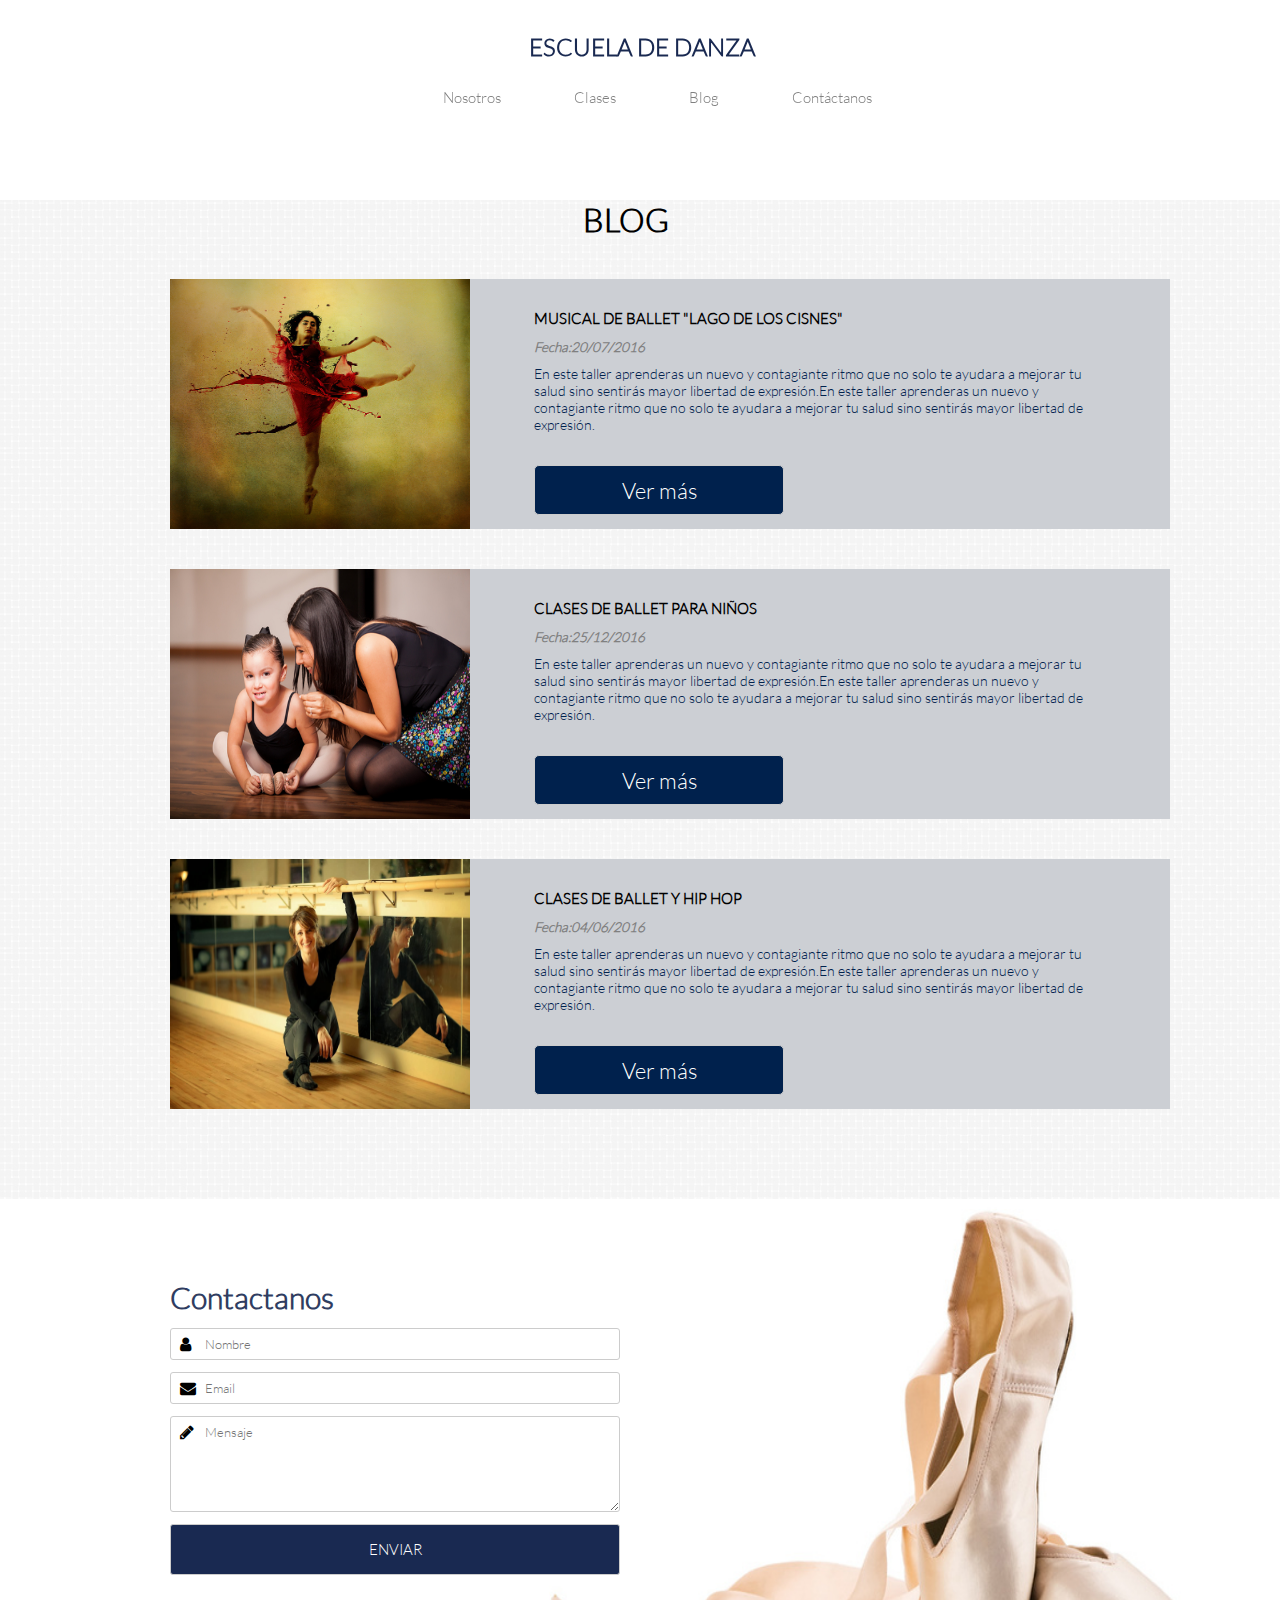
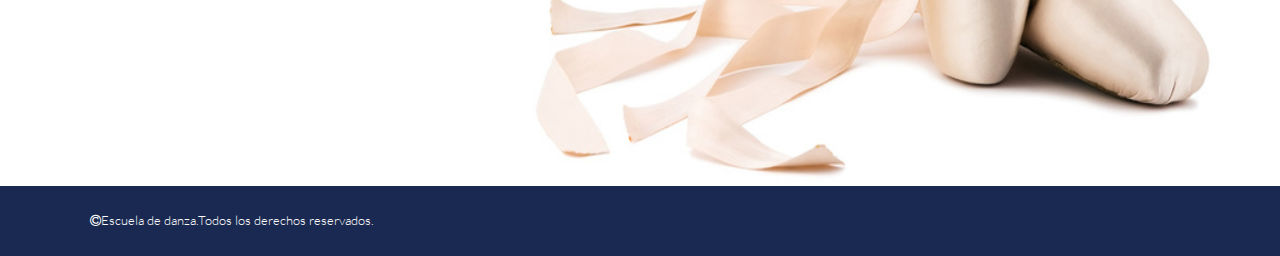
==== blog.html @ c0b2ab1b "Escuela de danza" ====
<!DOCTYPE html>
<html>
<head>
	<meta charset="UTF-8">
	<title>Escuela de danza</title>
	<link rel='stylesheet' type='text/css' href='http://fonts.googleapis.com/css?family=Montserrat:400,700'>
	<link rel="stylesheet" type="text/css" href="css/grid-system.css">
	<link rel="stylesheet" type="text/css" href="css/utilities.css">
	<link rel="stylesheet" type="text/css" href="css/common.css">
	<link rel="stylesheet" type="text/css" href="css/blog.css">
	<link rel="stylesheet" href="https://maxcdn.bootstrapcdn.com/font-awesome/4.5.0/css/font-awesome.min.css">
</head>
<body>
	<header class="white">
		<div class="container">
			<div class="row">
				<div class="col-12">
					<div class="col-4">
					<h1 class="academy">ESCUELA DE DANZA</h1>
					</div>
					<div class="col-8">
						<nav class="inicio">
							<ul>
                   			<li>
                   				 <a class="a-none-decoration" href="http://www.juilliard.edu/">Nosotros</a>
                   			</li>
                   			<!-- li1 -->
                   			<li>
                   				 <a class="a-none-decoration"href="http://www.juilliard.edu/">Clases</a>
                   			</li>
                   			<!-- li2 -->
                  			 <li>
                    				<a class="a-none-decoration" href="http://www.juilliard.edu/">Blog</a>
                   			</li>

                   			<li>
                   				 <a class="a-none-decoration" href="http://www.juilliard.edu/">Contáctanos</a>
                   			</li>
             			 </ul>
							
						</nav>
						
					</div>
				</div>
			</div>
		</div>
		
	</header>

	<section class="pad">
		<div class="clases">
		    <div class="container">
		        <div class="row">
			            <h1 class="titulo">BLOG</h1>
			    </div>
			    <div class="primerafila">
			        <div class="row">
			            <div class="col-9">
			                <div class="cajataller">
			                   <div class="texto">
			                        <div class="col-11">
			                             <h3 class="talleres">MUSICAL DE BALLET "LAGO DE LOS CISNES"</h3>
			                             <div class="date"><h2 class="fecha">Fecha:20/07/2016</h2>
			                             <p class="msj">En este taller aprenderas un nuevo y contagiante ritmo que no solo te ayudara a mejorar tu salud sino sentirás  mayor libertad de expresión.En este taller aprenderas un nuevo y contagiante ritmo que no solo te ayudara a mejorar tu salud sino sentirás  mayor libertad de expresión.</p>
			                    
			                             <input class="look" type="submit" value="Ver más">
			                        </div>
			                  </div>
			               </div>
			            </div>
			        </div>
			    </div>
			    <div class="primerafila">
			        <div class="row">
			            <div class="col-9">
			                <div class="cajataller2">
			                   <div class="texto">
			                        <div class="col-11">
			                             <h3 class="talleres">CLASES DE BALLET PARA NIÑOS</h3>
			                             <div class="date"><h2 class="fecha">Fecha:25/12/2016</h2>
			                             <p class="msj">En este taller aprenderas un nuevo y contagiante ritmo que no solo te ayudara a mejorar tu salud sino sentirás  mayor libertad de expresión.En este taller aprenderas un nuevo y contagiante ritmo que no solo te ayudara a mejorar tu salud sino sentirás  mayor libertad de expresión.</p>
			                    
			                             <input class="look" type="submit" value="Ver más">
			                        </div>
			                  </div>
			               </div>
			            </div>
			        </div>
			    </div>
			    <div class="primerafila">
			        <div class="row">
			            <div class="col-9">
			                <div class="cajataller3">
			                   <div class="texto">
			                        <div class="col-11">
			                             <h3 class="talleres">CLASES DE BALLET Y HIP HOP</h3>
			                             <div class="date"><h2 class="fecha">Fecha:04/06/2016</h2>
			                             <p class="msj">En este taller aprenderas un nuevo y contagiante ritmo que no solo te ayudara a mejorar tu salud sino sentirás  mayor libertad de expresión.En este taller aprenderas un nuevo y contagiante ritmo que no solo te ayudara a mejorar tu salud sino sentirás  mayor libertad de expresión.</p>
			                    
			                             <input class="look" type="submit" value="Ver más">
			                        </div>
			                  </div>
			               </div>
			            </div>
			        </div>
			    </div>
			</div>
		</div>
		</section>
		<section>
    	<div class="balletshoes">
    		<div class="container">
    			<div class="row">
    				<div class="col-6">
    					<p class="contactanos">Contactanos</p>
    					<div>
    						<form>
                                    <i class="fa fa-user"></i><input type="text" id="txtNombre" size="35" title="Nombre" placeholder="Nombre" >
                                    <i class="fa fa-envelope"></i><input type="email" id="txtEmail" size="35" title="Email" placeholder="Email"> 
                                    <i class="fa fa-pencil"></i><textarea class="messaje" id="txtMensaje" cols="27" rows="5" placeholder="Mensaje"></textarea>    
                                    <input class="enviar" type="submit" value="ENVIAR">
    						</form>
    					</div>
    				</div>
    			</div>
    		</div>
    	</div>
    </section>
    <footer class="end">
    	<div class="container">
    		<p class="final"><i class="fa fa-copyright"></i>Escuela de danza.Todos los derechos reservados.</p>
    	</div>
    </footer>
	</body>
</html>
---- css/grid-system.css ----
/* GLOBAL */
* {
  box-sizing: border-box;
  margin: 0;
  padding: 0;
 }

.text-center {
	text-align: center;
}

.text-right {
	text-align: right;
}

/* Grid system */

.container {
	width: 968px;
	padding-left: 14px; 
	padding-right: 14px;
	margin: 0px auto;
	position: relative;
}

.container-fluid {
	width: 100%;
}

.row {
	width: 100%;
	margin-left: -14px;
	margin-right: -14px;
}

.row:before, .row:after{
  content: " ";
  display: table;
}

.row:after {
  clear: both;
}

[class*="col-"] {
	min-height: 7px;
	padding: 0 14px;
	float: left;
}

.col-1 {
	/* (1 / 12) x 100 */
	width: 8.333333%;
} 

.col-2 {
	/* (2 / 12) x 100 */
	width: 16.666667%;
} 

.col-3 {
	/* (3 / 12) x 100 */
	width: 25%;
} 

.col-4 {
	/* (4 / 12) x 100 */
	width: 33.333333%;
}

.col-5 {
	/* (5 / 12) x 100 */
	width: 41.666667%;
}

.col-6 {
	/* (6 / 12) x 100 */
	width: 50%;
} 

.col-7 {
	/* (7 / 12) x 100 */
	width: 58.333333%;
}

.col-8 {
	/* (8 / 12) x 100 */
	width: 66.666667%;
}

.col-9 {
	/* (9 / 12) x 100 */
	width: 75%;
}

.col-10 {
	/* (10 / 12) x 100 */
	width: 83.333333%;
}

.col-11 {
	/* (11 / 12) x 100 */
	width: 91.666667%;
}

.col-12 {
	/* (12 / 12) x 100 */
	width: 100%;
}
---- css/utilities.css ----
/*Global*/
*{
	font-family: "Latolight";
}

@font-face{
	font-family: LatoHeavy;
	src: url(../fonts/LatoHeavy.ttf);
}
@font-face{
	font-family:Latolight ;
	src: url(../fonts/Latolight.ttf);
}
@font-face{
	font-family: DolceVita;
	src: url(../fonts/DolceVita.ttf);
}
@font-face{
	font-family: Neoteric-Bold;
	src: url(../fonts/Neoteric-Bold.ttf);
}

/* Shortcuts */

.pd-0{
	padding: 0;
}
.pt-5{
	padding-top: 5%;
}
.pb-5{
	padding-bottom: 5%;
}
.mg-0{
	margin: 0;
}
.w-100{
	width: 100%;
}
.lh{
	line-height: 1.5;
}
.text-center{
	text-align: center;
}
.text-left{
	text-align: left;
}
.text-white{
	color: white;
}
.text-gray{
	color: rgb(83, 88, 95);
}
.text-blue{
 color: #192951;
}
.a-none-decoration{
	text-decoration: none;
}
.bg-gray{
	background-color: rgb(244, 244, 244);
}
.bg-img-block{
	background-size: cover;
	background-repeat: no-repeat;
	background-position: center;
}
---- css/blog.css ----
.white{
	background-color: white;
	height: 130px;
	position: fixed;
	width: 100%;
	z-index: 15;
}

.academy {
	color: #192951;
	font-size: 24px;
	position: relative;
	left: 345px;
	top: 32px;
}
nav{
	position: relative;
	top: 53px;
	right: 80px;
	font-size: 15px;
}

ul li {
	display: inline-block;
	margin:35px;

}
a{
	color: grey;
}
.pad{
	padding-top: 200px;
}
.clases {	
	background-image: url("../img/textura_2.jpg");
	position: relative;
	padding-bottom: 90px;
	background-repeat:none;
}
.primerafila{
	margin-top: 40px;
}
.titulo{
	text-align: center;
}
.cajataller{
	height: 250px;
	width: 1000px;
	background-color:#CCCFD4;
	position: relative;
	background-image: url("../img/blog1.jpg");
	background-size:300px 250px;
	background-repeat: no-repeat;
}
.cajataller2{
	height: 250px;
	width: 1000px;
	background-color:#CCCFD4;
	position: relative;
	background-image: url("../img/profesor_5jpg.jpg");
    background-size:300px 250px;
	background-repeat: no-repeat;
}
.cajataller3{
	height: 250px;
	width: 1000px;
	background-color:#CCCFD4;
	position: relative;
	background-image: url("../img/instructor_1.jpg");
    background-size:300px 250px;
	background-repeat: no-repeat;
}
.texto{
	padding-top: 30px;
	margin-left: 350px;
}
.talleres{
	font-size: 15px;
	padding-bottom: 10px;
}
.date{
	font-size: 9px;
	color: grey;
	font-family: italic;
}
.fecha{
	font-style: italic;
}
.look{
	height: 50px;
	width:250px;
	background-color:#00214d;
	border-radius: 5px;
	font-size: 22px;
	text-align:center;
	color:white;
}
.msj{
	color:#00214d;
	font-size: 14px;
	padding-top: 10px;
	padding-bottom: 20px;
}
.contactanos {
	color: #2F3D61;
	font-size: 30px;
	font-weight: bold;
}
.balletshoes {
    background: url("../img/shoes_1.jpg")no-repeat;
    background-size: 60% 100%;
    height: 587px;
    background-position: 470px 0px;
    padding: 80px 0px;
}
input, .messaje {
	display: block;
	width: 450px;
	padding: 7px 34px;
	margin: 12px 0px;
	border-radius: 3px;
	border: 1px #ccc solid;
}
.fa-envelope, .fa-pencil, .fa-user {
	position: absolute;
	margin: 8px 10px;
}
.enviar {
	background-color: #192951;
	color: white;
	padding: 15px;
	font-size: 15px;
}
.end{
	background-color: #192951;
	height: 70px;
}
.final{
	color: white;
	font-size:13px;
	position: relative;
	right: 80px;
	top: 26px;
}
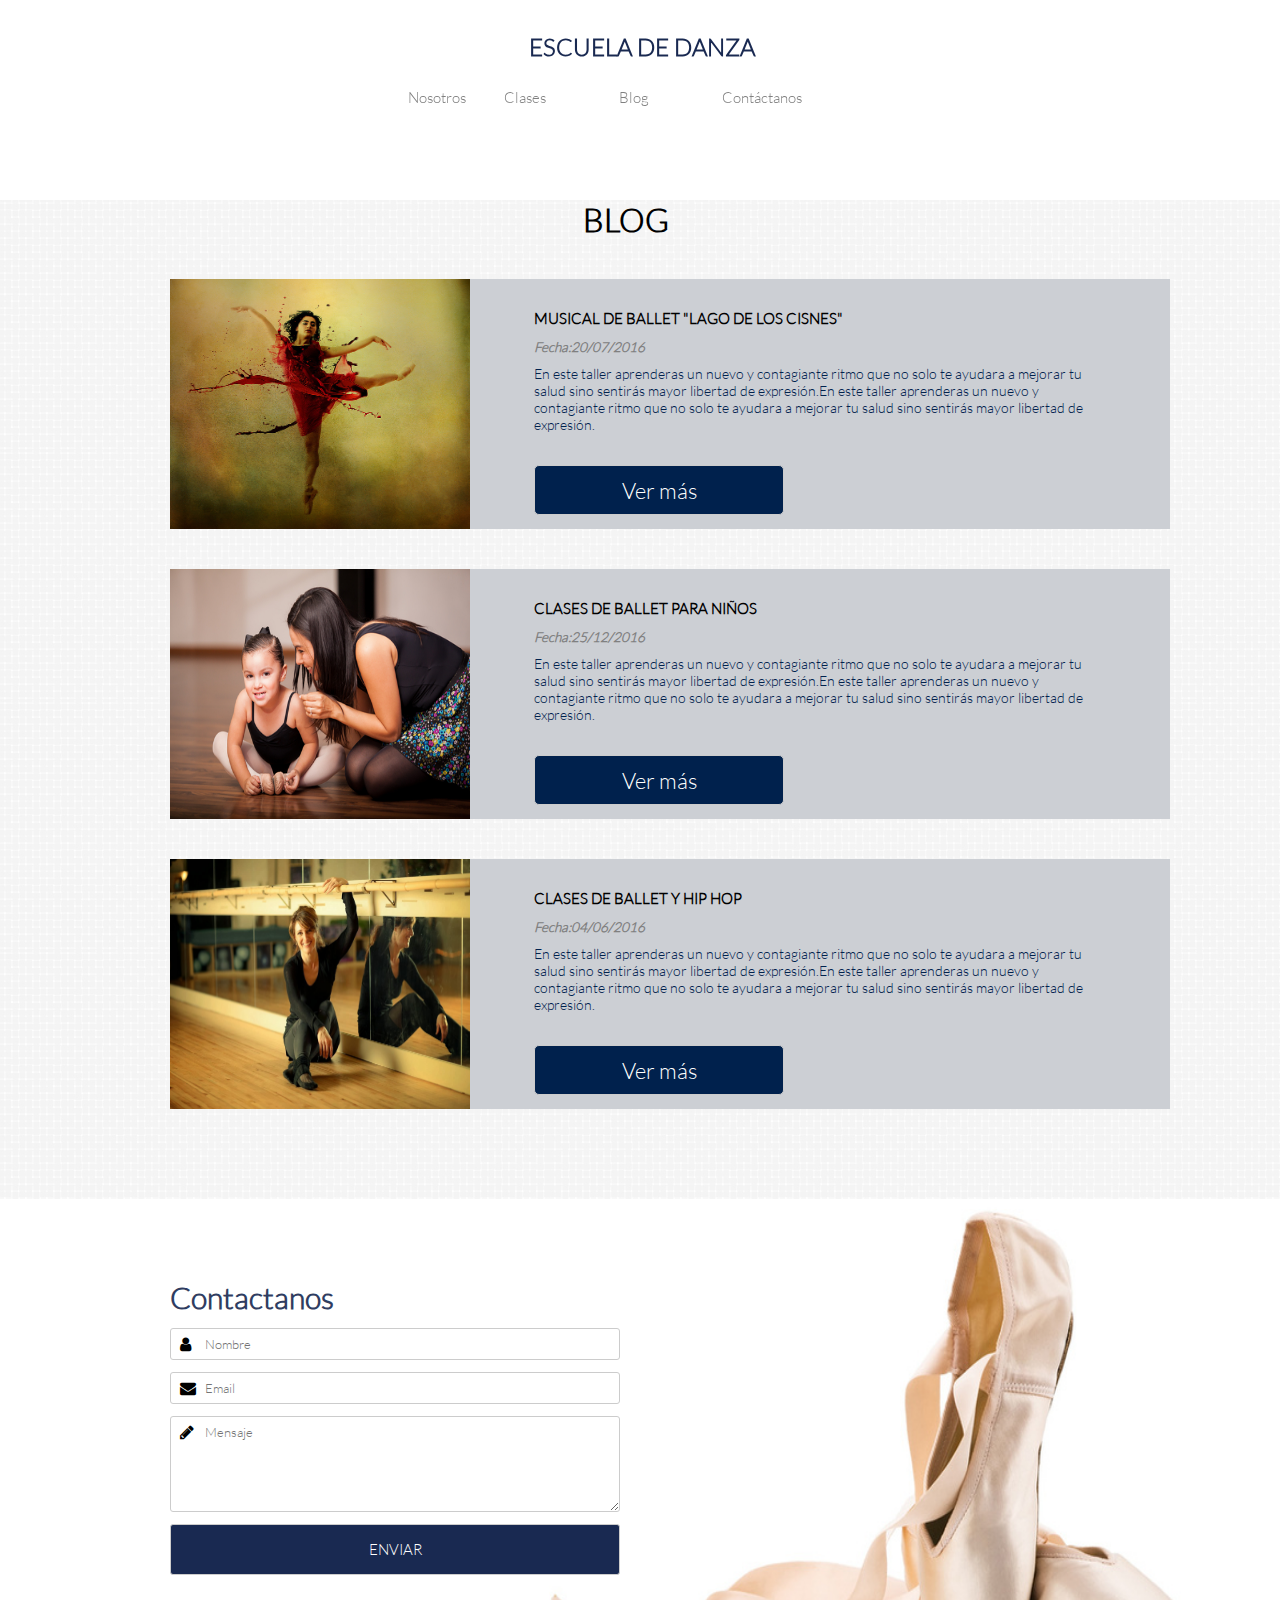
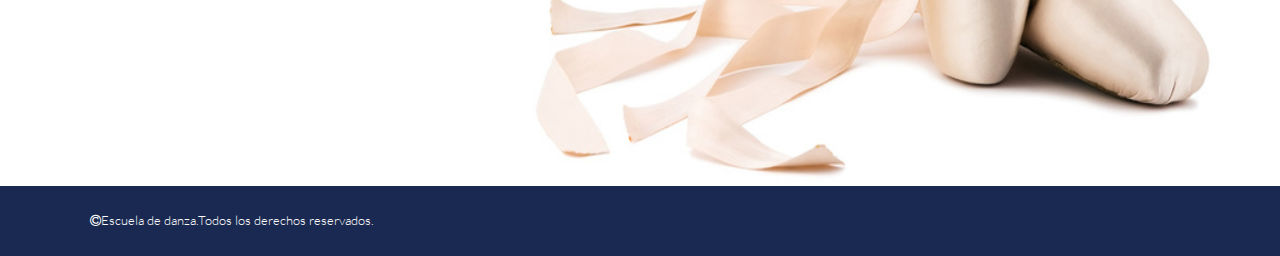
==== commit 1b62b83e: "Escuela de Danza" ====
--- a/blog.html
+++ b/blog.html
@@ -21,20 +21,19 @@
 					<div class="col-8">
 						<nav class="inicio">
 							<ul>
-                   			<li>
-                   				 <a class="a-none-decoration" href="http://www.juilliard.edu/">Nosotros</a>
+                   			<a class="a-none-decoration" href="nosotros.html">Nosotros</a>
                    			</li>
                    			<!-- li1 -->
                    			<li>
-                   				 <a class="a-none-decoration"href="http://www.juilliard.edu/">Clases</a>
+                   				 <a class="a-none-decoration"href="clases.html">Clases</a>
                    			</li>
                    			<!-- li2 -->
                   			 <li>
-                    				<a class="a-none-decoration" href="http://www.juilliard.edu/">Blog</a>
+                    				<a class="a-none-decoration" href="blog.html">Blog</a>
                    			</li>
 
                    			<li>
-                   				 <a class="a-none-decoration" href="http://www.juilliard.edu/">Contáctanos</a>
+                   				 <a class="a-none-decoration"href="#contactanos">Contáctanos</a>
                    			</li>
              			 </ul>
 							
@@ -107,7 +106,7 @@
 			</div>
 		</div>
 		</section>
-		<section>
+		<section id = "contactanos">
     	<div class="balletshoes">
     		<div class="container">
     			<div class="row">
